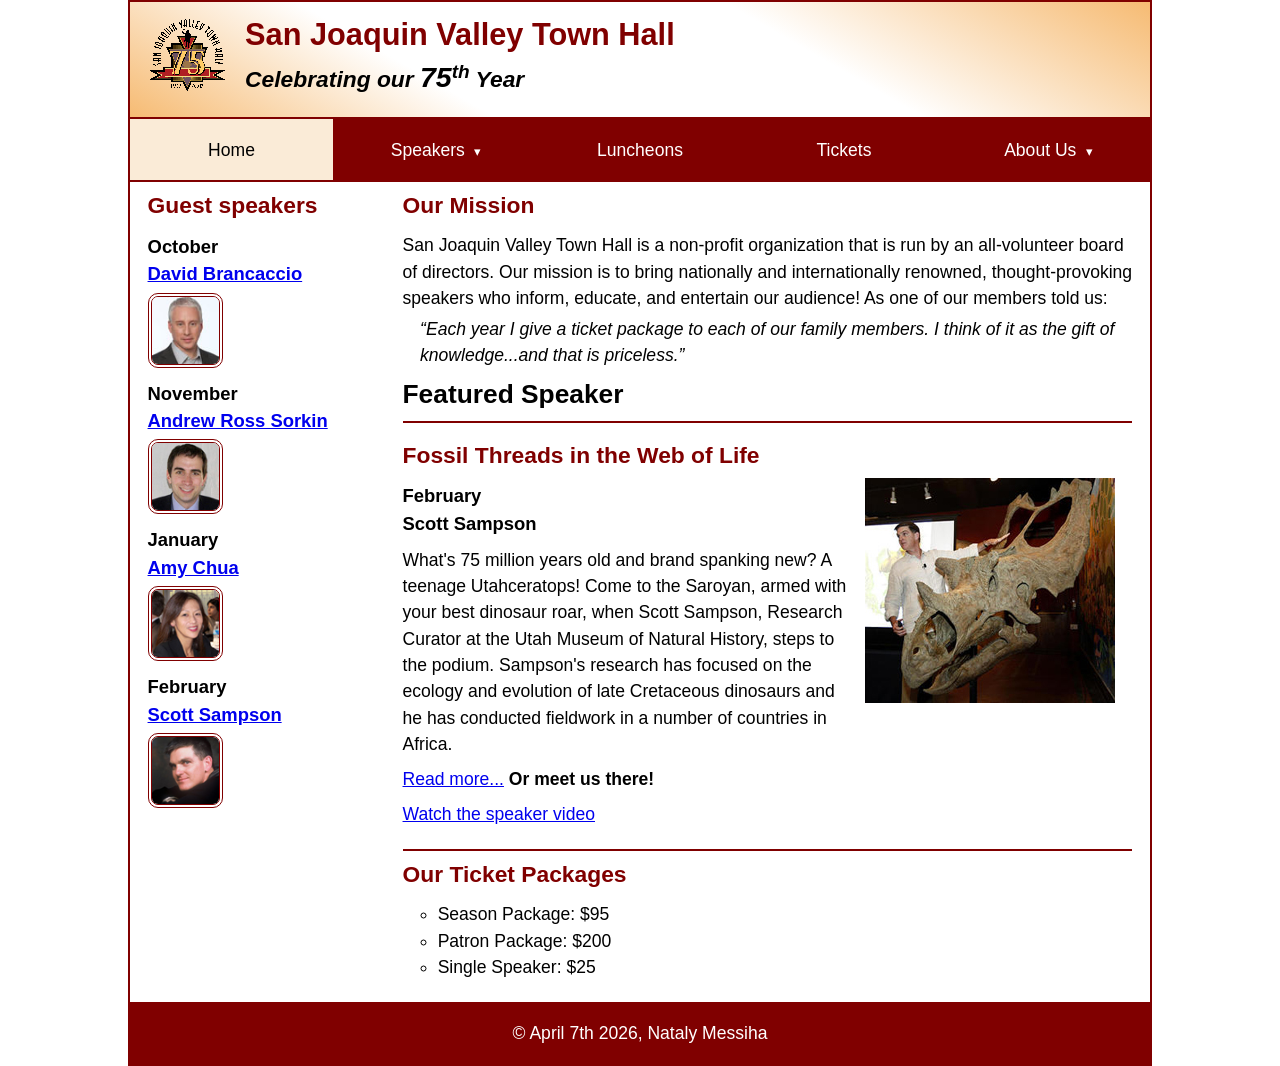
==== index.html @ 9b999794 "added code" ====
<!DOCTYPE html>
<html lang="en">

<head>
	<meta charset="utf-8">
	<title>San Joaquin Valley Town Hall</title>
	<meta name="viewport" content="width=device-width, initial-scale=1">
	<link rel="icon" href="images/favicon.ico">
	<link rel="stylesheet" href="styles/main.css">
</head>

<body>
	<header>
		<img src="images/town_hall_logo.gif" alt="Town Hall logo">
		<h2>San Joaquin Valley Town Hall</h2>
		<h3>Celebrating our <em class="large">75</em><sup>th</sup> Year</h3>
	</header>

	<nav class="navbar">
		<ul class="menu">
			<li><a class="current">Home</a></li>

			<li>
				<a href="#">Speakers <small>&#9662;</small></a>
				<ul class="submenu">
					<li><a href="speakers/brancaccio.html">David Brancaccio</a></li>
					<li><a href="speakers/sorkin.html">Andrew Ross Sorkin</a></li>
					<li><a href="speakers/chua.html">Amy Chua</a></li>
					<li><a href="speakers/sampson.html">Scott Sampson</a></li>
				</ul>
			</li>

			<li><a href="#">Luncheons</a></li>
			<li><a href="#">Tickets</a></li>

			<li>
				<a href="#">About Us <small>&#9662;</small></a>
				<ul class="submenu">
					<li><a href="#">Our History</a></li>
					<li><a href="#">Board of Directors</a></li>
					<li><a href="#">Past Speakers</a></li>
					<li><a href="#">Contact Us</a></li>
				</ul>
			</li>
		</ul>
	</nav>

	<main>
		<aside>
			<h2>Guest speakers</h2>

			<h3>October<br><a href="speakers/brancaccio.html">David Brancaccio</a></h3>
			<img src="images/brancaccio75.jpg" alt="David Brancaccio photo">

			<h3>November<br><a href="speakers/sorkin.html">Andrew Ross Sorkin</a></h3>
			<img src="images/sorkin75.jpg" alt="Andrew Ross Sorkin photo">

			<h3>January<br><a href="speakers/chua.html">Amy Chua</a></h3>
			<img src="images/chua75.jpg" alt="Amy Chua photo">

			<h3>February<br><a href="speakers/sampson.html">Scott Sampson</a></h3>
			<img src="images/sampson75.jpg" alt="Scott Sampson photo">
		</aside>

		<section>
			<h2>Our Mission</h2>
			<p>San Joaquin Valley Town Hall is a non-profit organization that is run by an
				all-volunteer board of directors. Our mission is to bring nationally and
				internationally renowned, thought-provoking speakers who inform, educate,
				and entertain our audience! As one of our members told us:</p>

			<blockquote>&ldquo;Each year I give a ticket package to each of our family members.
				I think of it as the gift of knowledge...and that is priceless.&rdquo;</blockquote>

			<h1>Featured Speaker</h1>
			<article class="featured">
				<h2>Fossil Threads in the Web of Life</h2>
				<img src="images/sampson_dinosaur.jpg" alt="Scott Sampson with dinosaur">
				<h3>February<br>Scott Sampson</h3>

				<p>What's 75 million years old and brand spanking new? A teenage Utahceratops!
					Come to the Saroyan, armed with your best dinosaur roar, when Scott Sampson,
					Research Curator at the Utah Museum of Natural History, steps to the podium.
					Sampson's research has focused on the ecology and evolution of late Cretaceous
					dinosaurs and he has conducted fieldwork in a number of countries in Africa.</p>

				<p><a href="speakers/sampson.html">Read more...</a>&nbsp;<b>Or meet us there!</b></p>

				<p><a href="https://www.youtube.com/" target="_blank">Watch the speaker video</a></p>
			</article>

			<h2>Our Ticket Packages</h2>
			<ul class="ticket-list">
				<li>Season Package: $95</li>
				<li>Patron Package: $200</li>
				<li>Single Speaker: $25</li>
			</ul>
		</section>
	</main>

	<footer>
		<p>&copy; April 7th 2026, Nataly Messiha </p>
	</footer>
</body>
</html>
---- styles/main.css ----
/* custom properties */
:root {
	--accent-color: #800000;
	--gradient-color: #f6bb73;
	--light-menu-color: white;
	--mid-menu-color: antiquewhite;
	--dark-menu-color: black;
}

/* reset */
* {
	margin: 0;
	padding: 0;
	box-sizing: border-box;
}

/* default styles */
body {
	font-family: Arial, Helvetica, sans-serif;
	font-size: calc(15px + .2vw);
	width: min(80%, 1024px);
	line-height: 1.5;
	margin: auto;
	border: 2px solid var(--accent-color);
	background-color: white;
}

h1,
h2,
h3,
p,
ul {
	padding: .25em 0;
}

a:hover,
a:focus {
	font-style: italic;
	color: var(--accent-color);
}

h1 {
	font-size: 150%;
}

h2 {
	font-size: 130%;
	color: var(--accent-color);
}

h3 {
	font-size: 105%;
}

ul {
	margin-left: 2em;
}

/* header */
header {
	line-height: 1.2;
	border-bottom: 2px solid var(--accent-color);
	background-image: linear-gradient(
		30deg,
		var(--gradient-color) 0%,
		white 30%,
		white 65%,
		var(--gradient-color) 100%
	);
}

header h2 {
	font-size: 175%;
	padding: .5em 0 0 0;
}

header h3 {
	font-size: 130%;
	font-style: italic;
	padding-bottom: 1em;
}

header img {
	width: clamp(40px, 15%, 80px);
	float: left;
	margin: .75em 1em;
}

/* navigation */
.navbar {
	background-color: var(--accent-color);
}

.navbar ul {
	margin: 0;
	padding: 0;
	list-style: none;
}

.menu {
	display: flex;
	flex-wrap: wrap;
	margin-left: 0;
}

.menu > li {
	flex-basis: 20%;
	text-align: center;
	position: relative;
}

.navbar a {
	display: block;
	padding: 1em;
	text-decoration: none;
	color: var(--light-menu-color);
	margin: 0 1px 2px 1px;
}

.navbar a:hover,
.navbar a:focus,
.navbar a.current {
	background-color: var(--mid-menu-color);
	color: var(--dark-menu-color);
	font-style: normal;
}

.menu > li small {
	margin-left: .35em;
	font-size: 75%;
}

.submenu {
	position: absolute;
	left: 0;
	right: 0;
	background-color: var(--accent-color);
	display: none;
	margin-left: 0;
	z-index: 1000;
}

.menu > li:hover > .submenu {
	display: block;
}

.submenu > li a {
	margin: 0 2px 2px;
}

.menu > li:first-child a {
	margin-left: 0;
}

.menu > li:last-child a {
	margin-right: 0;
}

/* main content */
main {
	display: flex;
	clear: left;
	padding: 0 1em 1em;
}

main blockquote {
	font-style: italic;
	padding-left: 1em;
}

main h3 + img {
	width: clamp(40px, 50%, 75px);
	border: 4px double var(--accent-color);
	border-radius: 10px;
}

/* section */
section {
	flex-basis: 75%;
	padding-left: .5em;
}

section img {
	width: clamp(100px, 50%, 250px);
	float: right;
	margin: 0 1em .25em;
}

/* aside */
aside {
	flex-basis: 25%;
	padding-right: .5em;
}

/* featured article */
.featured {
	border-top: 2px solid var(--accent-color);
	border-bottom: 2px solid var(--accent-color);
	padding: .5em 0 1em;
}

/* speaker page */
.speaker h1 {
	color: var(--accent-color);
}

.speaker h2 {
	color: black;
}

.speaker p {
	padding: .5em 0;
}

/* ticket list circles */
.ticket-list {
	list-style-type: circle;
	margin-left: 2em;
}

/* footer */
footer {
	background-color: var(--accent-color);
}

footer p {
	text-align: center;
	color: white;
	padding: 1em 0;
}

/* helper classes */
.large {
	font-size: 125%;
}

/* small screen improvement */
@media (max-width: 800px) {
	main {
		flex-direction: column;
	}

	aside,
	section {
		flex-basis: 100%;
		padding-right: 0;
		padding-left: 0;
	}

	.menu > li {
		flex-basis: 100%;
	}
}
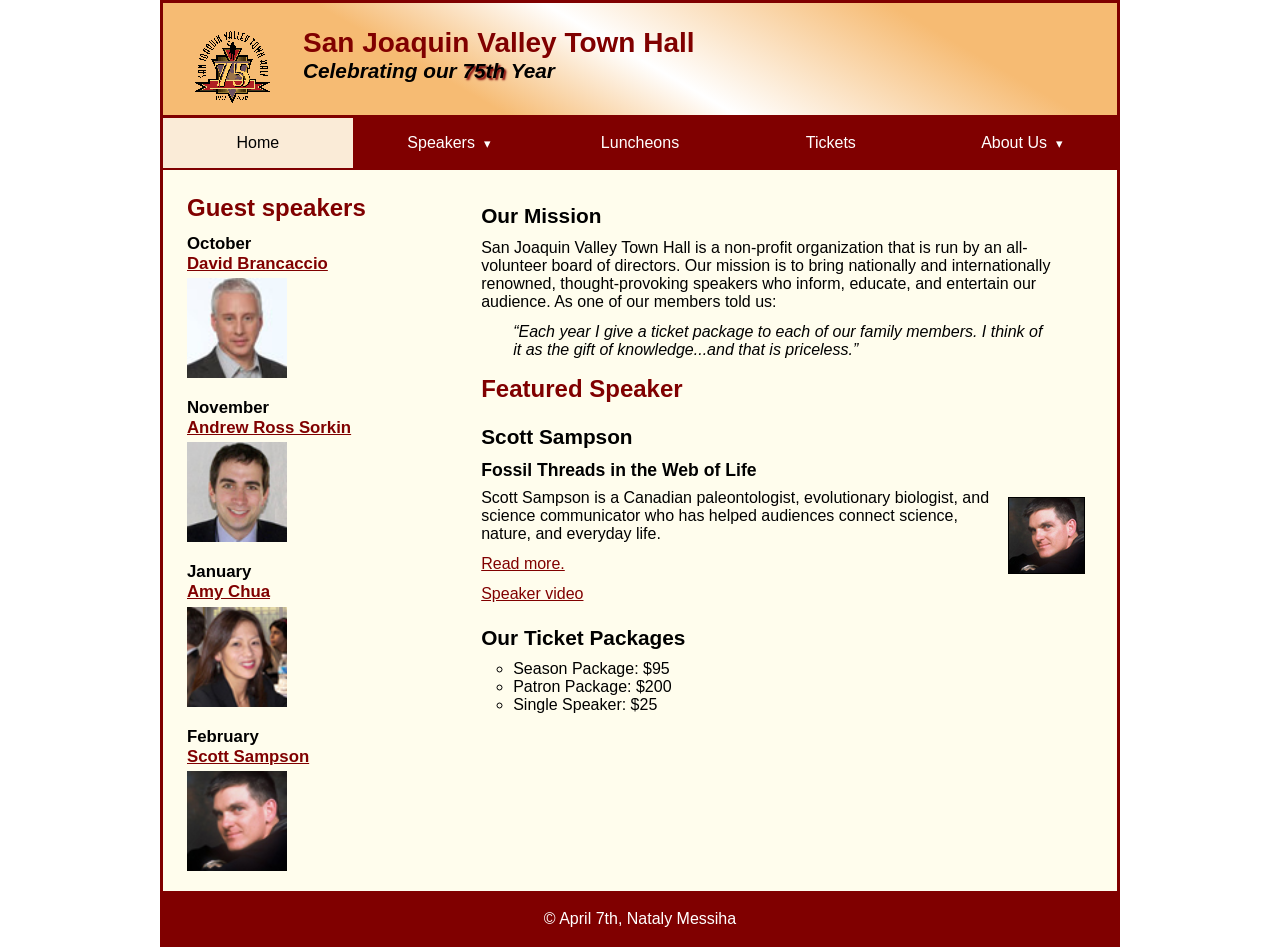
==== commit 311f293d: "adding new code" ====
--- a/index.html
+++ b/index.html
@@ -1,105 +1,95 @@
 <!DOCTYPE html>
 <html lang="en">
-
 <head>
-	<meta charset="utf-8">
-	<title>San Joaquin Valley Town Hall</title>
-	<meta name="viewport" content="width=device-width, initial-scale=1">
-	<link rel="icon" href="images/favicon.ico">
-	<link rel="stylesheet" href="styles/main.css">
+    <meta charset="utf-8">
+    <meta name="viewport" content="width=device-width, initial-scale=1">
+    <title>San Joaquin Valley Town Hall</title>
+    <link rel="icon" href="images/favicon.ico">
+    <link rel="stylesheet" href="styles/main.css">
 </head>
 
 <body>
-	<header>
-		<img src="images/town_hall_logo.gif" alt="Town Hall logo">
-		<h2>San Joaquin Valley Town Hall</h2>
-		<h3>Celebrating our <em class="large">75</em><sup>th</sup> Year</h3>
-	</header>
+    <header>
+        <img src="images/town_hall_logo.gif" alt="Town Hall logo">
+        <h2>San Joaquin Valley Town Hall</h2>
+        <h3>Celebrating our <span class="shadow">75th</span> Year</h3>
+    </header>
 
-	<nav class="navbar">
-		<ul class="menu">
-			<li><a class="current">Home</a></li>
+    <nav class="navbar">
+        <ul class="menu">
+            <li><a class="current">Home</a></li>
 
-			<li>
-				<a href="#">Speakers <small>&#9662;</small></a>
-				<ul class="submenu">
-					<li><a href="speakers/brancaccio.html">David Brancaccio</a></li>
-					<li><a href="speakers/sorkin.html">Andrew Ross Sorkin</a></li>
-					<li><a href="speakers/chua.html">Amy Chua</a></li>
-					<li><a href="speakers/sampson.html">Scott Sampson</a></li>
-				</ul>
-			</li>
+            <li>
+                <a href="#">Speakers <small>&#9662;</small></a>
+                <ul class="submenu">
+                    <li><a href="speakers/brancaccio.html">David Brancaccio</a></li>
+                    <li><a href="speakers/sorkin.html">Andrew Ross Sorkin</a></li>
+                    <li><a href="speakers/chua.html">Amy Chua</a></li>
+                    <li><a href="speakers/sampson.html">Scott Sampson</a></li>
+                </ul>
+            </li>
 
-			<li><a href="#">Luncheons</a></li>
-			<li><a href="#">Tickets</a></li>
+            <li><a href="#">Luncheons</a></li>
+            <li><a href="#">Tickets</a></li>
 
-			<li>
-				<a href="#">About Us <small>&#9662;</small></a>
-				<ul class="submenu">
-					<li><a href="#">Our History</a></li>
-					<li><a href="#">Board of Directors</a></li>
-					<li><a href="#">Past Speakers</a></li>
-					<li><a href="#">Contact Us</a></li>
-				</ul>
-			</li>
-		</ul>
-	</nav>
+            <li>
+                <a href="#">About Us <small>&#9662;</small></a>
+                <ul class="submenu">
+                    <li><a href="#">Our History</a></li>
+                    <li><a href="#">Board of Directors</a></li>
+                    <li><a href="#">Past Speakers</a></li>
+                    <li><a href="#">Contact Us</a></li>
+                </ul>
+            </li>
+        </ul>
+    </nav>
 
-	<main>
-		<aside>
-			<h2>Guest speakers</h2>
+    <main>
+        <aside>
+            <h2>Guest speakers</h2>
 
-			<h3>October<br><a href="speakers/brancaccio.html">David Brancaccio</a></h3>
-			<img src="images/brancaccio75.jpg" alt="David Brancaccio photo">
+            <h3>October<br><a href="speakers/brancaccio.html">David Brancaccio</a></h3>
+            <img src="images/brancaccio75.jpg" alt="David Brancaccio photo">
 
-			<h3>November<br><a href="speakers/sorkin.html">Andrew Ross Sorkin</a></h3>
-			<img src="images/sorkin75.jpg" alt="Andrew Ross Sorkin photo">
+            <h3>November<br><a href="speakers/sorkin.html">Andrew Ross Sorkin</a></h3>
+            <img src="images/sorkin75.jpg" alt="Andrew Ross Sorkin photo">
 
-			<h3>January<br><a href="speakers/chua.html">Amy Chua</a></h3>
-			<img src="images/chua75.jpg" alt="Amy Chua photo">
+            <h3>January<br><a href="speakers/chua.html">Amy Chua</a></h3>
+            <img src="images/chua75.jpg" alt="Amy Chua photo">
 
-			<h3>February<br><a href="speakers/sampson.html">Scott Sampson</a></h3>
-			<img src="images/sampson75.jpg" alt="Scott Sampson photo">
-		</aside>
+            <h3>February<br><a href="speakers/sampson.html">Scott Sampson</a></h3>
+            <img src="images/sampson75.jpg" alt="Scott Sampson photo">
+        </aside>
 
-		<section>
-			<h2>Our Mission</h2>
-			<p>San Joaquin Valley Town Hall is a non-profit organization that is run by an
-				all-volunteer board of directors. Our mission is to bring nationally and
-				internationally renowned, thought-provoking speakers who inform, educate,
-				and entertain our audience! As one of our members told us:</p>
+        <section>
+            <h2>Our Mission</h2>
+            <p>San Joaquin Valley Town Hall is a non-profit organization that is run by an all-volunteer board of directors. Our mission is to bring nationally and internationally renowned, thought-provoking speakers who inform, educate, and entertain our audience. As one of our members told us:</p>
 
-			<blockquote>&ldquo;Each year I give a ticket package to each of our family members.
-				I think of it as the gift of knowledge...and that is priceless.&rdquo;</blockquote>
+            <blockquote>
+                “Each year I give a ticket package to each of our family members. I think of it as the gift of knowledge...and that is priceless.”
+            </blockquote>
 
-			<h1>Featured Speaker</h1>
-			<article class="featured">
-				<h2>Fossil Threads in the Web of Life</h2>
-				<img src="images/sampson_dinosaur.jpg" alt="Scott Sampson with dinosaur">
-				<h3>February<br>Scott Sampson</h3>
+            <h1>Featured Speaker</h1>
+            <article>
+                <h2>Scott Sampson</h2>
+                <h3>Fossil Threads in the Web of Life</h3>
+                <img src="images/sampson75.jpg" alt="Scott Sampson photo">
+                <p>Scott Sampson is a Canadian paleontologist, evolutionary biologist, and science communicator who has helped audiences connect science, nature, and everyday life.</p>
+                <p><a href="speakers/sampson.html">Read more.</a></p>
+                <p><a href="https://www.youtube.com/" target="_blank">Speaker video</a></p>
+            </article>
 
-				<p>What's 75 million years old and brand spanking new? A teenage Utahceratops!
-					Come to the Saroyan, armed with your best dinosaur roar, when Scott Sampson,
-					Research Curator at the Utah Museum of Natural History, steps to the podium.
-					Sampson's research has focused on the ecology and evolution of late Cretaceous
-					dinosaurs and he has conducted fieldwork in a number of countries in Africa.</p>
+            <h2>Our Ticket Packages</h2>
+            <ul class="circle">
+                <li>Season Package: $95</li>
+                <li>Patron Package: $200</li>
+                <li>Single Speaker: $25</li>
+            </ul>
+        </section>
+    </main>
 
-				<p><a href="speakers/sampson.html">Read more...</a>&nbsp;<b>Or meet us there!</b></p>
-
-				<p><a href="https://www.youtube.com/" target="_blank">Watch the speaker video</a></p>
-			</article>
-
-			<h2>Our Ticket Packages</h2>
-			<ul class="ticket-list">
-				<li>Season Package: $95</li>
-				<li>Patron Package: $200</li>
-				<li>Single Speaker: $25</li>
-			</ul>
-		</section>
-	</main>
-
-	<footer>
-		<p>&copy; April 7th 2026, Nataly Messiha </p>
-	</footer>
+    <footer>
+        <p>&copy; April 7th, Nataly Messiha</p>
+    </footer>
 </body>
 </html>
--- a/styles/main.css
+++ b/styles/main.css
@@ -1,253 +1,216 @@
-/* custom properties */
 :root {
-	--accent-color: #800000;
-	--gradient-color: #f6bb73;
-	--light-menu-color: white;
-	--mid-menu-color: antiquewhite;
-	--dark-menu-color: black;
-}
-
-/* reset */
+    --accent-color: #800000;
+    --light-menu-color: white;
+    --mid-menu-color: antiquewhite;
+    --dark-menu-color: black;
+}
+
 * {
-	margin: 0;
-	padding: 0;
-	box-sizing: border-box;
-}
-
-/* default styles */
+    margin: 0;
+    padding: 0;
+    box-sizing: border-box;
+}
+
+html {
+    background-color: white;
+}
+
 body {
-	font-family: Arial, Helvetica, sans-serif;
-	font-size: calc(15px + .2vw);
-	width: min(80%, 1024px);
-	line-height: 1.5;
-	margin: auto;
-	border: 2px solid var(--accent-color);
-	background-color: white;
-}
-
-h1,
-h2,
-h3,
-p,
-ul {
-	padding: .25em 0;
+    font-family: Arial, Helvetica, sans-serif;
+    width: 95%;
+    max-width: 960px;
+    margin: 0 auto;
+    border: 3px solid var(--accent-color);
+    background-color: #fffded;
+}
+
+a {
+    color: var(--accent-color);
 }
 
 a:hover,
 a:focus {
-	font-style: italic;
-	color: var(--accent-color);
-}
-
-h1 {
-	font-size: 150%;
-}
-
-h2 {
-	font-size: 130%;
-	color: var(--accent-color);
-}
-
-h3 {
-	font-size: 105%;
-}
-
-ul {
-	margin-left: 2em;
-}
-
-/* header */
+    color: green;
+}
+
 header {
-	line-height: 1.2;
-	border-bottom: 2px solid var(--accent-color);
-	background-image: linear-gradient(
-		30deg,
-		var(--gradient-color) 0%,
-		white 30%,
-		white 65%,
-		var(--gradient-color) 100%
-	);
+    padding: 1.5em 0 2em 0;
+    border-bottom: 3px solid var(--accent-color);
+    background: linear-gradient(
+        30deg,
+        #f6bb73 0%,
+        #f6bb73 30%,
+        white 50%,
+        #f6bb73 80%,
+        #f6bb73 100%
+    );
+}
+
+header img {
+    float: left;
+    padding: 0 30px;
 }
 
 header h2 {
-	font-size: 175%;
-	padding: .5em 0 0 0;
+    font-size: 175%;
+    color: var(--accent-color);
 }
 
 header h3 {
-	font-size: 130%;
-	font-style: italic;
-	padding-bottom: 1em;
-}
-
-header img {
-	width: clamp(40px, 15%, 80px);
-	float: left;
-	margin: .75em 1em;
-}
-
-/* navigation */
+    font-size: 130%;
+    font-style: italic;
+}
+
+.shadow {
+    text-shadow: 2px 2px 2px var(--accent-color);
+}
+
 .navbar {
-	background-color: var(--accent-color);
+    background-color: var(--accent-color);
 }
 
 .navbar ul {
-	margin: 0;
-	padding: 0;
-	list-style: none;
+    list-style: none;
+    margin: 0;
+    padding: 0;
 }
 
 .menu {
-	display: flex;
-	flex-wrap: wrap;
-	margin-left: 0;
+    display: flex;
+    flex-wrap: wrap;
 }
 
 .menu > li {
-	flex-basis: 20%;
-	text-align: center;
-	position: relative;
+    flex-basis: 20%;
+    text-align: center;
+    position: relative;
 }
 
 .navbar a {
-	display: block;
-	padding: 1em;
-	text-decoration: none;
-	color: var(--light-menu-color);
-	margin: 0 1px 2px 1px;
+    display: block;
+    padding: 1em;
+    text-decoration: none;
+    color: var(--light-menu-color);
+    margin: 0 1px 2px 1px;
 }
 
 .navbar a:hover,
 .navbar a:focus,
 .navbar a.current {
-	background-color: var(--mid-menu-color);
-	color: var(--dark-menu-color);
-	font-style: normal;
+    background-color: var(--mid-menu-color);
+    color: var(--dark-menu-color);
 }
 
 .menu > li small {
-	margin-left: .35em;
-	font-size: 75%;
+    margin-left: .35em;
 }
 
 .submenu {
-	position: absolute;
-	left: 0;
-	right: 0;
-	background-color: var(--accent-color);
-	display: none;
-	margin-left: 0;
-	z-index: 1000;
+    position: absolute;
+    left: 0;
+    right: 0;
+    background-color: var(--accent-color);
+    display: none;
+    z-index: 1000;
 }
 
 .menu > li:hover > .submenu {
-	display: block;
+    display: block;
 }
 
 .submenu > li a {
-	margin: 0 2px 2px;
+    margin: 0 2px 2px;
 }
 
 .menu > li:first-child a {
-	margin-left: 0;
+    margin-left: 0;
 }
 
 .menu > li:last-child a {
-	margin-right: 0;
-}
-
-/* main content */
+    margin-right: 0;
+}
+
 main {
-	display: flex;
-	clear: left;
-	padding: 0 1em 1em;
-}
-
-main blockquote {
-	font-style: italic;
-	padding-left: 1em;
-}
-
-main h3 + img {
-	width: clamp(40px, 50%, 75px);
-	border: 4px double var(--accent-color);
-	border-radius: 10px;
-}
-
-/* section */
+    clear: left;
+    display: flex;
+}
+
+aside {
+    width: 30%;
+    padding: 1.5em 0 0 1.5em;
+}
+
+aside h2 {
+    color: var(--accent-color);
+    margin-bottom: .5em;
+}
+
+aside h3 {
+    font-size: 105%;
+    padding-bottom: .25em;
+}
+
+aside img {
+    padding-bottom: 1em;
+    width: 100px;
+}
+
 section {
-	flex-basis: 75%;
-	padding-left: .5em;
-}
-
-section img {
-	width: clamp(100px, 50%, 250px);
-	float: right;
-	margin: 0 1em .25em;
-}
-
-/* aside */
-aside {
-	flex-basis: 25%;
-	padding-right: .5em;
-}
-
-/* featured article */
-.featured {
-	border-top: 2px solid var(--accent-color);
-	border-bottom: 2px solid var(--accent-color);
-	padding: .5em 0 1em;
-}
-
-/* speaker page */
-.speaker h1 {
-	color: var(--accent-color);
-}
-
-.speaker h2 {
-	color: black;
-}
-
-.speaker p {
-	padding: .5em 0;
-}
-
-/* ticket list circles */
-.ticket-list {
-	list-style-type: circle;
-	margin-left: 2em;
-}
-
-/* footer */
+    width: 70%;
+    padding: 1.5em 2em 2em 2em;
+}
+
+section h1 {
+    font-size: 150%;
+    color: var(--accent-color);
+    padding-bottom: .5em;
+}
+
+section h2 {
+    font-size: 130%;
+    padding: .5em 0;
+}
+
+section h3 {
+    font-size: 110%;
+    padding-bottom: .5em;
+}
+
+section p {
+    padding-bottom: .75em;
+}
+
+section blockquote {
+    font-style: italic;
+    padding: 0 2em 1em 2em;
+}
+
+article img {
+    float: right;
+    margin: .5em 0 1em 1em;
+    border: 1px solid black;
+}
+
+.speaker img {
+    max-width: 250px;
+    float: right;
+    margin: 0 0 1em 1em;
+    border: 1px solid black;
+}
+
+.circle {
+    list-style-type: circle;
+    margin-left: 2em;
+}
+
 footer {
-	background-color: var(--accent-color);
+    clear: both;
+    border-top: 3px solid var(--accent-color);
+    background-color: var(--accent-color);
 }
 
 footer p {
-	text-align: center;
-	color: white;
-	padding: 1em 0;
-}
-
-/* helper classes */
-.large {
-	font-size: 125%;
-}
-
-/* small screen improvement */
-@media (max-width: 800px) {
-	main {
-		flex-direction: column;
-	}
-
-	aside,
-	section {
-		flex-basis: 100%;
-		padding-right: 0;
-		padding-left: 0;
-	}
-
-	.menu > li {
-		flex-basis: 100%;
-	}
+    text-align: center;
+    color: white;
+    padding: 1em 0;
 }
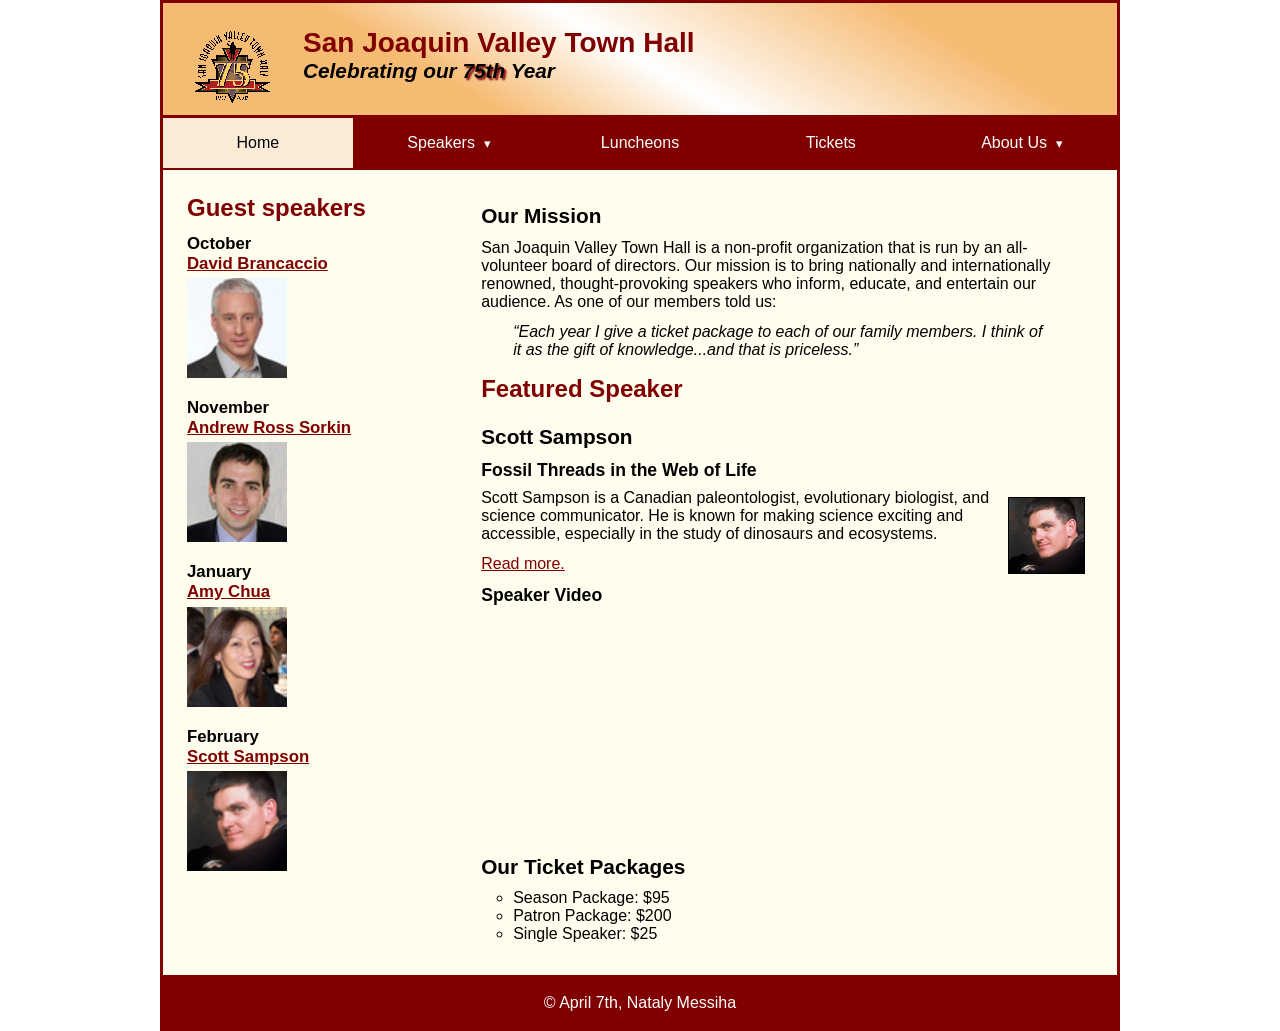
==== commit 7575c3be: "adding new code" ====
--- a/index.html
+++ b/index.html
@@ -1,9 +1,10 @@
 <!DOCTYPE html>
 <html lang="en">
+
 <head>
     <meta charset="utf-8">
+    <title>San Joaquin Valley Town Hall</title>
     <meta name="viewport" content="width=device-width, initial-scale=1">
-    <title>San Joaquin Valley Town Hall</title>
     <link rel="icon" href="images/favicon.ico">
     <link rel="stylesheet" href="styles/main.css">
 </head>
@@ -15,6 +16,7 @@
         <h3>Celebrating our <span class="shadow">75th</span> Year</h3>
     </header>
 
+    <!-- NAVBAR -->
     <nav class="navbar">
         <ul class="menu">
             <li><a class="current">Home</a></li>
@@ -45,6 +47,7 @@
     </nav>
 
     <main>
+        <!-- LEFT SIDE -->
         <aside>
             <h2>Guest speakers</h2>
 
@@ -61,22 +64,48 @@
             <img src="images/sampson75.jpg" alt="Scott Sampson photo">
         </aside>
 
+        <!-- MAIN CONTENT -->
         <section>
             <h2>Our Mission</h2>
-            <p>San Joaquin Valley Town Hall is a non-profit organization that is run by an all-volunteer board of directors. Our mission is to bring nationally and internationally renowned, thought-provoking speakers who inform, educate, and entertain our audience. As one of our members told us:</p>
+            <p>
+                San Joaquin Valley Town Hall is a non-profit organization that is run by an
+                all-volunteer board of directors. Our mission is to bring nationally and
+                internationally renowned, thought-provoking speakers who inform, educate,
+                and entertain our audience. As one of our members told us:
+            </p>
 
             <blockquote>
-                “Each year I give a ticket package to each of our family members. I think of it as the gift of knowledge...and that is priceless.”
+                “Each year I give a ticket package to each of our family members.
+                I think of it as the gift of knowledge...and that is priceless.”
             </blockquote>
 
             <h1>Featured Speaker</h1>
+
             <article>
                 <h2>Scott Sampson</h2>
                 <h3>Fossil Threads in the Web of Life</h3>
+
                 <img src="images/sampson75.jpg" alt="Scott Sampson photo">
-                <p>Scott Sampson is a Canadian paleontologist, evolutionary biologist, and science communicator who has helped audiences connect science, nature, and everyday life.</p>
-                <p><a href="speakers/sampson.html">Read more.</a></p>
-                <p><a href="https://www.youtube.com/" target="_blank">Speaker video</a></p>
+
+                <p>
+                    Scott Sampson is a Canadian paleontologist, evolutionary biologist,
+                    and science communicator. He is known for making science exciting
+                    and accessible, especially in the study of dinosaurs and ecosystems.
+                </p>
+
+                <p>
+                    <a href="speakers/sampson.html">Read more.</a>
+                </p>
+
+                <!-- ✅ WORKING VIDEO -->
+                <h3>Speaker Video</h3>
+
+                <iframe width="400" height="225"
+                    src="https://www.youtube.com/embed/BBFw9ymd78k"
+                    title="Scott Sampson Video"
+                    frameborder="0"
+                    allowfullscreen>
+                </iframe>
             </article>
 
             <h2>Our Ticket Packages</h2>
@@ -92,4 +121,5 @@
         <p>&copy; April 7th, Nataly Messiha</p>
     </footer>
 </body>
+
 </html>
